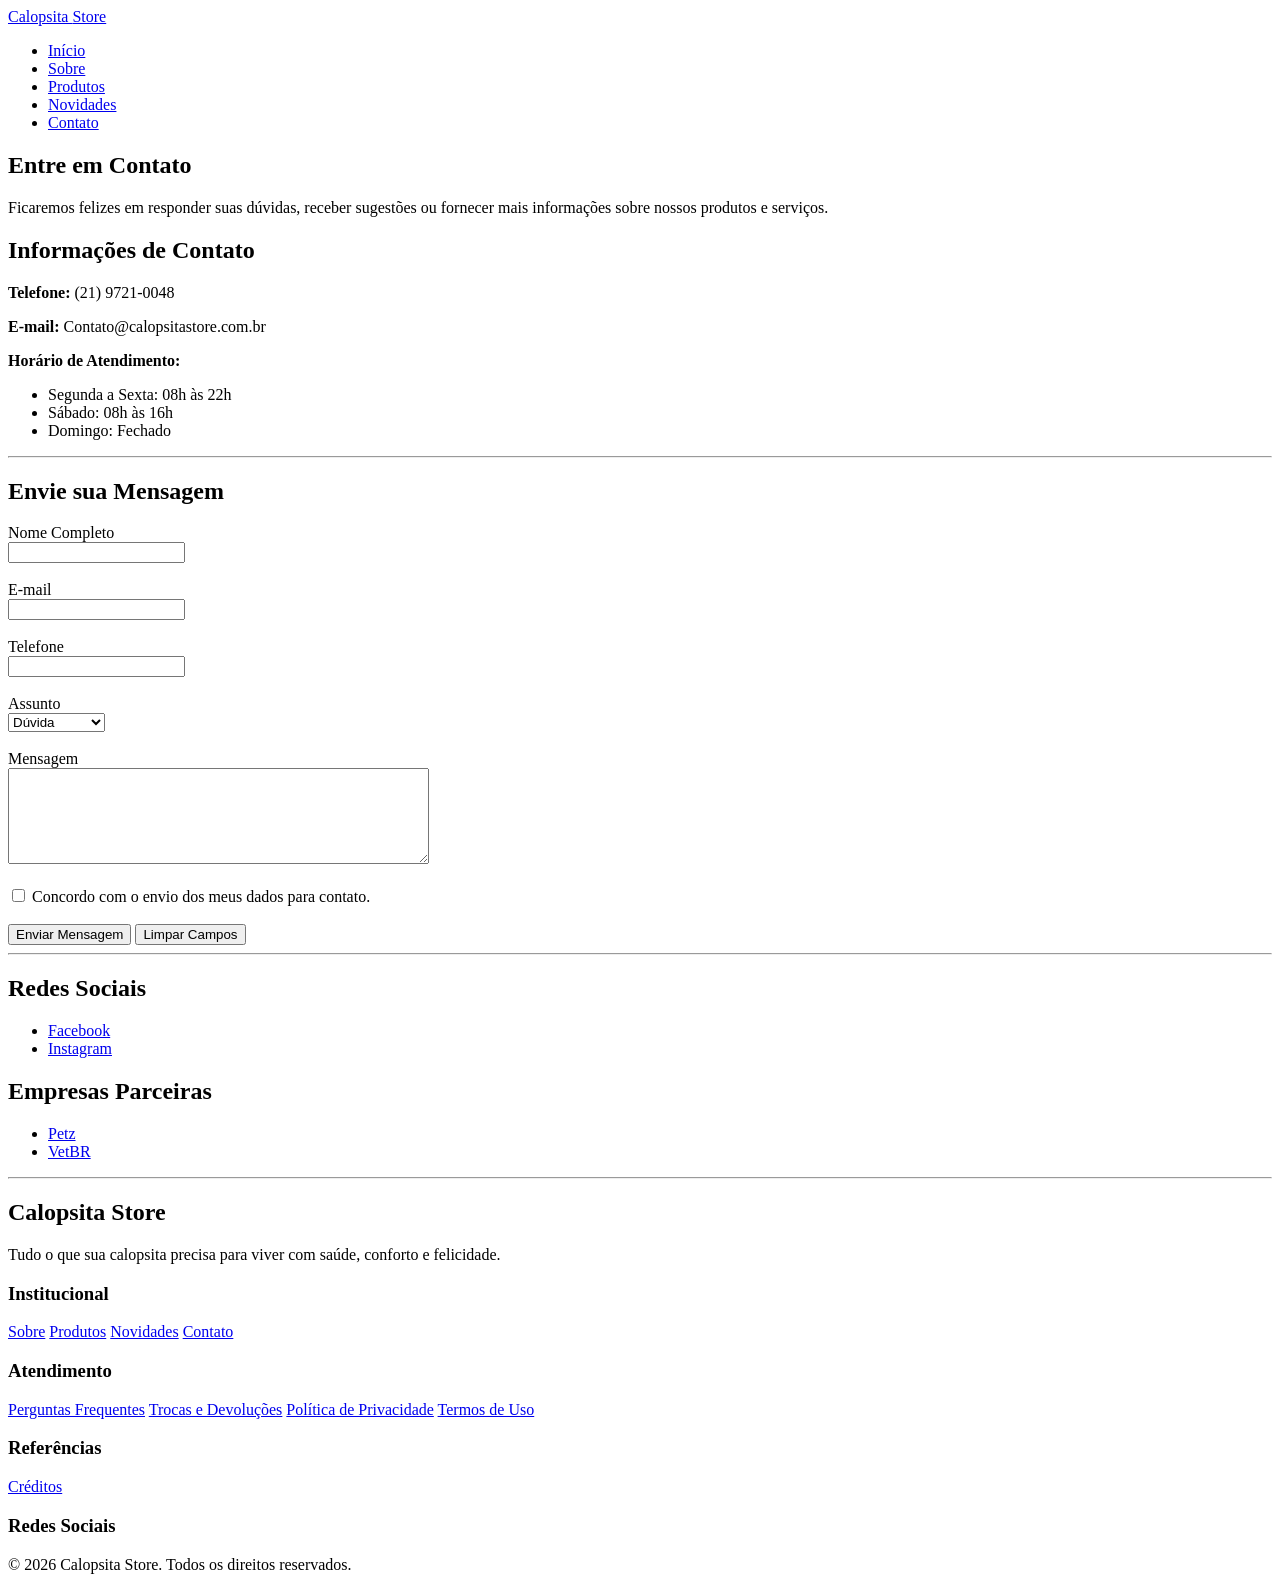
==== contato.html @ 4a94f080 "Add files via upload" ====
<!DOCTYPE html>
<html lang="pt-BR">
<head>
    <meta charset="UTF-8">
    <meta name="viewport" content="width=device-width, initial-scale=1.0">
    <link rel="stylesheet" href="Style.css">
    <link rel="preconnect" href="https://fonts.googleapis.com">
    <link rel="preconnect" href="https://fonts.gstatic.com" crossorigin>
    <link href="https://fonts.googleapis.com/css2?family=Poppins:wght@300;400;500;600;700&display=swap" rel="stylesheet">
    <title>ContatoCalopsitaStore</title>
</head>


</script>

<body>

     <header>

        <div class="container">

            <nav class="navbar">

                <a href="index.html" class="logo">
                    Calopsita <span>Store</span>
                </a>

                <ul class="menu">
                    <li><a href="index.html">Início</a></li>
                    <li><a href="sobre.html">Sobre</a></li>
                    <li><a href="produtos.html">Produtos</a></li>
                    <li><a href="novidades.html">Novidades</a></li>
                    <li><a href="PaginaContato.html">Contato</a></li>
                </ul>
<div class="nav-icons">

    <a href="#">
        <i class="bi bi-heart"></i>
    </a>

    <a href="#">
        <i class="bi bi-person"></i>
    </a>

    <a href="#">
        <i class="bi bi-bag"></i>
    </a>

</div>
            </nav>

        </div>

    </header>

    <main>

        <section>
            <h2>Entre em Contato</h2>

            <p>
                Ficaremos felizes em responder suas dúvidas, receber sugestões ou
                fornecer mais informações sobre nossos produtos e serviços.
            </p>
        </section>

        <section>

            <h2>Informações de Contato</h2>


            <p><strong>Telefone:</strong> (21) 9721-0048</p>

            <p><strong>E-mail:</strong> Contato@calopsitastore.com.br</p>

            <p><strong>Horário de Atendimento:</strong></p>

            <ul>
                <li>Segunda a Sexta: 08h às 22h</li>
                <li>Sábado: 08h às 16h</li>
                <li>Domingo: Fechado</li>
            </ul>

        </section>

        <hr>

        <section>

            <h2>Envie sua Mensagem</h2>

            <form id="formContato" action="#" method="post">

                <label for="nome">Nome Completo</label><br>
                <input type="text" id="nome" name="nome" required><br><br>

                <label for="email">E-mail</label><br>
                <input type="email" id="email" name="email" required><br><br>

                <label for="telefone">Telefone</label><br>
                <input type="tel" id="telefone" name="telefone"><br><br>

                <label for="assunto">Assunto</label><br>
                <select id="assunto" name="assunto">
                    <option>Dúvida</option>
                    <option>Orçamento</option>
                    <option>Sugestão</option>
                    <option>Reclamação</option>
                    <option>Outros</option>
                </select><br><br>

                <label for="mensagem">Mensagem</label><br>
                <textarea id="mensagem" name="mensagem" rows="6" cols="50" required></textarea><br><br>

                <input type="checkbox" id="aceito" required>
                <label for="aceito">
                    Concordo com o envio dos meus dados para contato.
                </label>

                <br><br>

                <input type="submit" value="Enviar Mensagem">
                <input type="reset" value="Limpar Campos">

            </form>

        </section>

        <hr>

        <section>

            <h2>Redes Sociais</h2>

            <ul>
                <li><a href="https://www.facebook.com" target="_blank">Facebook</a></li>
                <li><a href="https://www.instagram.com" target="_blank">Instagram</a></li>             
            </ul>

        </section>

        <section>

            <h2>Empresas Parceiras</h2>

            <ul>               
                <li><a href="https://www.petz.com.br" target="_blank">Petz</a></li>
                <li><a href="https://www.vetbr.com.br" target="_blank">VetBR</a></li>
            </ul>

        </section>

    </main>

    <hr>

    <footer>

    <div class="container">

        <div class="footer-content">

         

            <div class="footer-logo">

                <h2>Calopsita <span>Store</span></h2>

                <p>
                    Tudo o que sua calopsita precisa para viver com saúde, conforto e felicidade.
                </p>

            </div>

        

            <div class="footer-links">

                <h3>Institucional</h3>

                <a href="sobre.html">Sobre</a>
                <a href="produtos.html">Produtos</a>
                <a href="novidades.html">Novidades</a>
                <a href="Contato.html">Contato</a>

            </div>


            <div class="footer-links">

                <h3>Atendimento</h3>

                <a href="#">Perguntas Frequentes</a>
                <a href="#">Trocas e Devoluções</a>
                <a href="#">Política de Privacidade</a>
                <a href="#">Termos de Uso</a>

            </div>
            <div class="footer-links">

            <h3> Referências</h3>
            <a href="referencia.html">Créditos</a>
</div>
        

            <div class="footer-social">

                <h3>Redes Sociais</h3>

                <div class="social-icons">

                    <a href="#"><i class="bi bi-instagram"></i></a>
                    <a href="#"><i class="bi bi-facebook"></i></a>
                    <a href="#"><i class="bi bi-whatsapp"></i></a>

                </div>

            </div>

        </div>

        <div class="footer-bottom">

            <p>
                © 2026 Calopsita Store. Todos os direitos reservados.
            </p>

        </div>

    </div>

</footer>

<script>
document.addEventListener("DOMContentLoaded", function () {

    const formulario = document.getElementById("formContato");

    formulario.addEventListener("submit", function (e) {
        e.preventDefault();

        alert("Obrigado por entrar em contato conosco, CalopsitaStore agradece!");

        formulario.reset();
    });

});
</script>

</body>
</html>
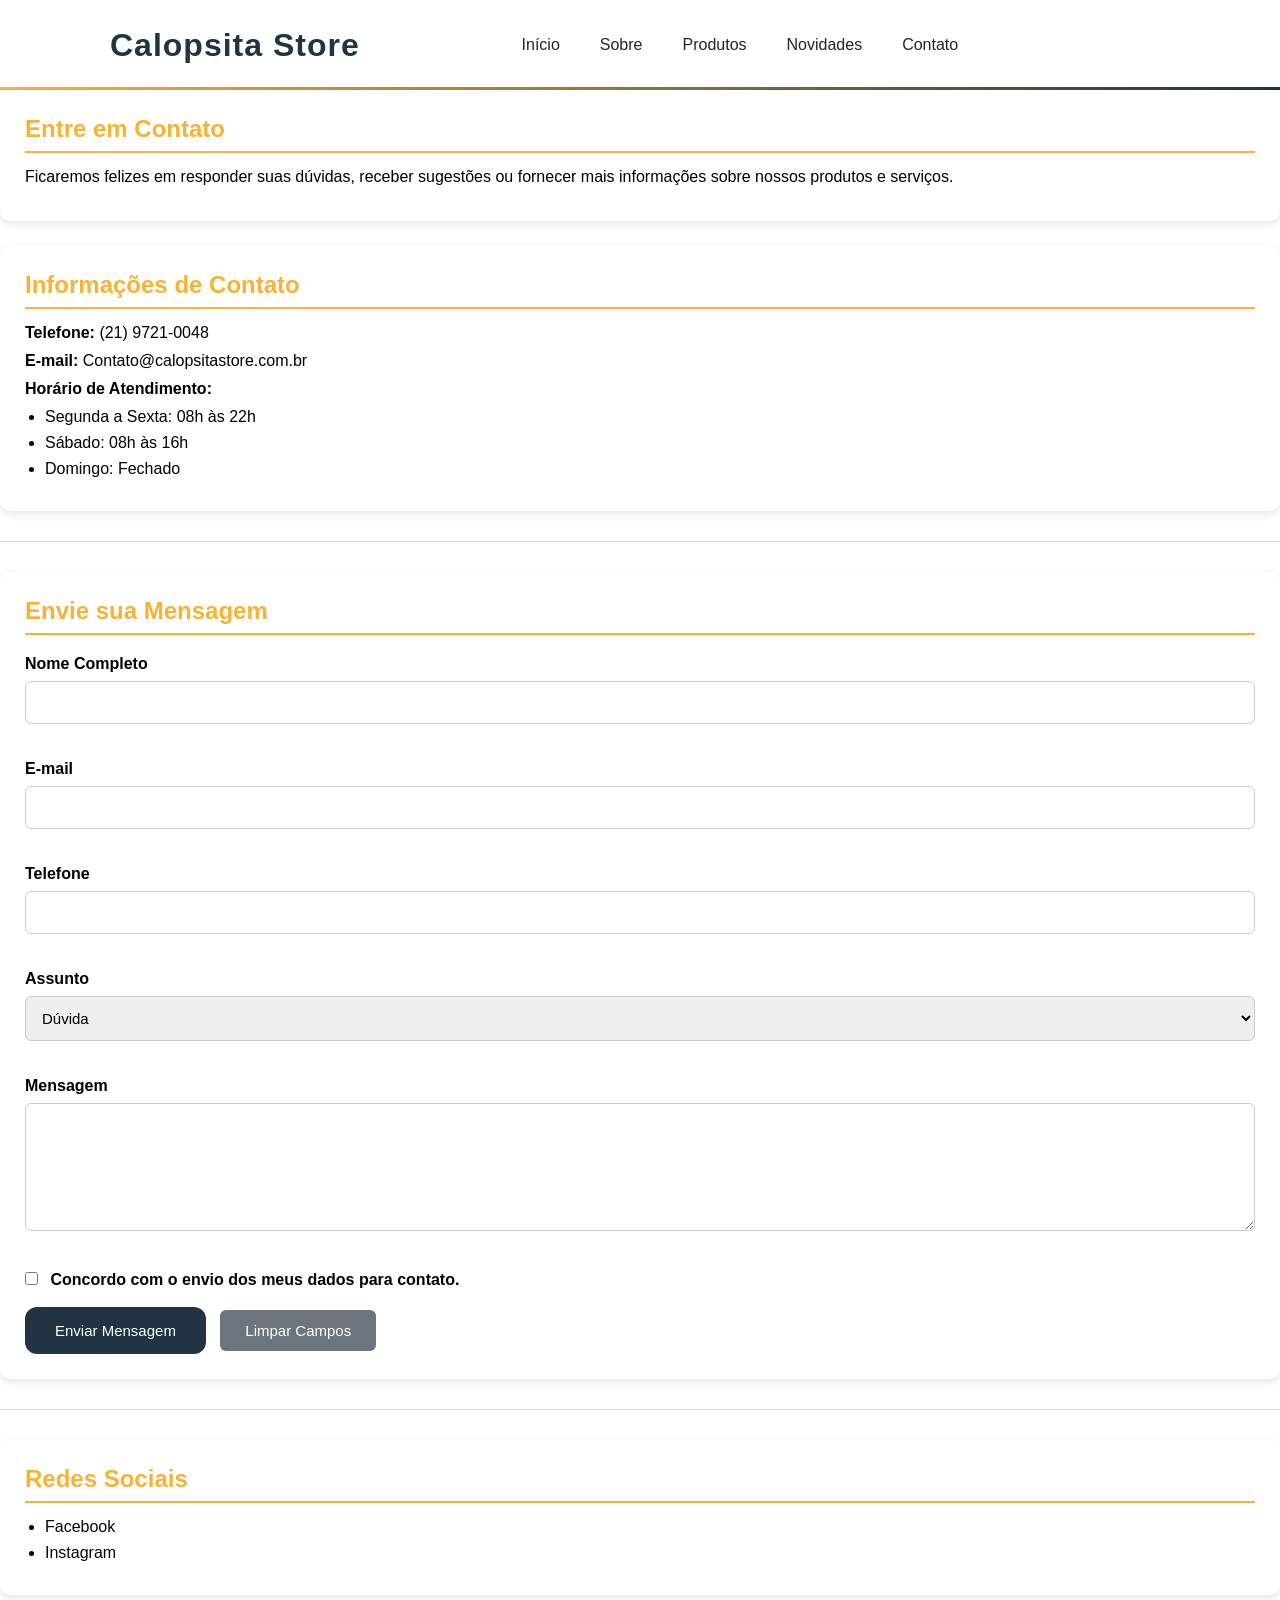
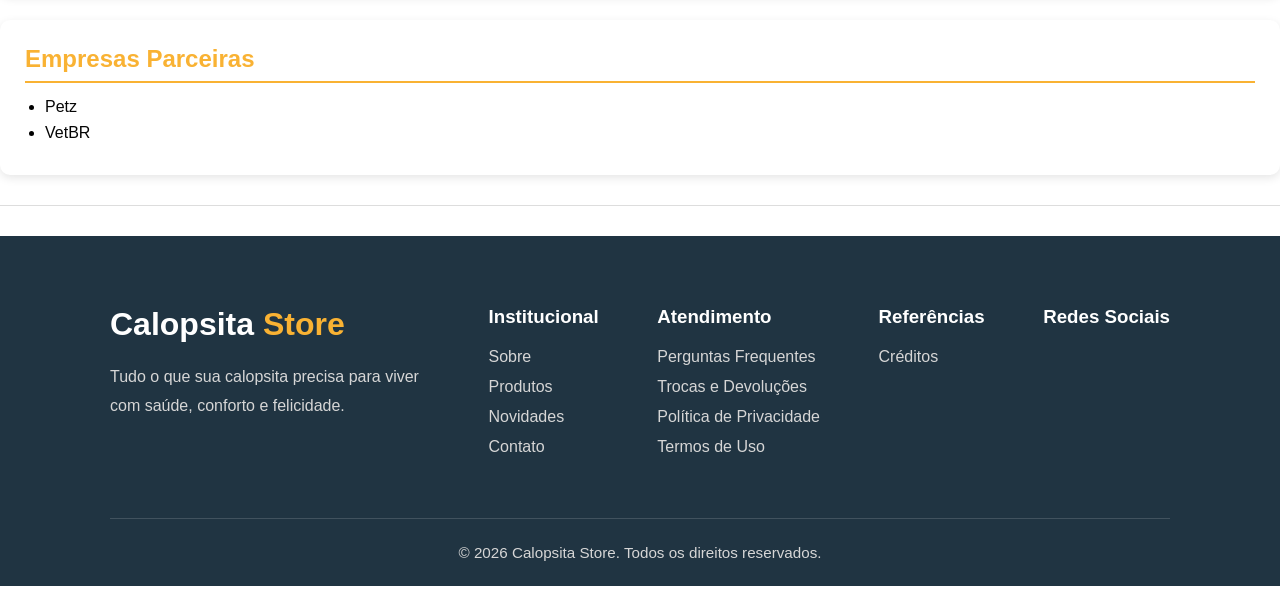
==== commit 7f8d837b: "Update contato.html" ====
--- a/contato.html
+++ b/contato.html
@@ -3,11 +3,11 @@
 <head>
     <meta charset="UTF-8">
     <meta name="viewport" content="width=device-width, initial-scale=1.0">
-    <link rel="stylesheet" href="Style.css">
+    <link rel="stylesheet" href="style.css">
     <link rel="preconnect" href="https://fonts.googleapis.com">
     <link rel="preconnect" href="https://fonts.gstatic.com" crossorigin>
     <link href="https://fonts.googleapis.com/css2?family=Poppins:wght@300;400;500;600;700&display=swap" rel="stylesheet">
-    <title>ContatoCalopsitaStore</title>
+    <title>Contato - Calopsita Store</title>
 </head>
 
 
@@ -30,7 +30,7 @@
                     <li><a href="sobre.html">Sobre</a></li>
                     <li><a href="produtos.html">Produtos</a></li>
                     <li><a href="novidades.html">Novidades</a></li>
-                    <li><a href="PaginaContato.html">Contato</a></li>
+                    <li><a href="Contato.html">Contato</a></li>
                 </ul>
 <div class="nav-icons">
 
@@ -248,4 +248,4 @@
 </script>
 
 </body>
-</html>+</html>
--- a/style.css
+++ b/style.css
@@ -0,0 +1,1709 @@
+/* ========================= */
+/* RESET */
+/* ========================= */
+
+*{
+    margin: 0;
+    padding: 0;
+    box-sizing: border-box;
+}
+
+/* BODY */
+/* ========================= */
+
+body{
+    background-color: #FFFFFF;
+    font-family: "Poppins", sans-serif;
+}
+
+/* ========================= */
+/* CONTAINER */
+/* ========================= */
+
+.container{
+    max-width: 1100px;
+    width: 100%;
+    margin: 0 auto;
+    padding: 0 20px;
+}
+
+
+/* HEADER */
+/* ========================= */
+
+header{
+    width: 100%;
+    height: 90px;
+    background-color: #FFFFFF;
+
+    border-bottom: 3px solid transparent;
+    border-image: linear-gradient(to right, #F9B233, #203442) 1;
+
+    position: sticky;
+    top: 0;
+    z-index: 1000;
+}
+
+
+/* NAVBAR */
+/* ========================= */
+
+.navbar{
+    height: 90px;
+
+    display: flex;
+    justify-content: space-between;
+    align-items: center;
+}
+.nav-icons{
+    display:flex;
+    align-items:center;
+    gap:25px;
+}
+
+.nav-icons a{
+    color:#203442;
+    font-size:1.3rem;
+    transition:.3s;
+}
+
+.nav-icons a:hover{
+    color:#F9B233;
+    transform:translateY(-2px);
+}
+
+/* ========================= */
+/* LOGO */
+/* ========================= */
+
+.logo{
+    text-decoration: none;
+    color: #203442;
+    font-size: 2rem;
+    font-weight: 700;
+    letter-spacing: 1px;
+
+    display: inline-block;
+    transition: all .3s ease;
+}
+
+.logo:hover{
+    transform: scale(1.05);
+}
+
+.logo span{
+    transition: .3s;
+}
+
+.logo:hover span{
+    color: #F9B233;
+}
+
+/* ========================= */
+/* MENU */
+/* ========================= */
+
+.menu{
+    display: flex;
+    align-items: center;
+    list-style: none;
+    gap: 40px;
+}
+
+.menu a{
+    position: relative;
+
+    text-decoration: none;
+    color: #242424;
+    font-size: 1rem;
+    font-weight: 500;
+
+    transition: all .3s ease;
+}
+
+.menu a:hover{
+    color: #F9B233;
+    opacity: .9;
+}
+
+.menu a::after{
+    content: "";
+
+    position: absolute;
+    left: 0;
+    bottom: -4px;
+
+    width: 0;
+    height: 2px;
+
+    background-color: #203442;
+
+    transition: .3s ease;
+}
+
+.menu a:hover::after{
+    width: 100%;
+}
+
+/* INICIO */
+/* ------------- */
+
+.inicio{
+    background-color: #FFFFFF;
+    padding-top:60px;
+}
+
+.inicio-content{
+    min-height: calc(100vh - 90px);
+
+    display: flex;
+    justify-content: space-between;
+    align-items: center;
+
+    gap: 30px;
+}
+
+.inicio-text{
+    flex: 0 0 38%;
+    max-width: 430px;
+}
+
+.inicio-text h1{
+    font-size: 3.2rem;
+    line-height: 1.15;
+    margin-bottom: 25px;
+}
+
+.inicio-text span{
+    color: #F9B233;
+    font-weight: 800;
+}
+
+.inicio-text p{
+    font-size: 1.1rem;
+    color: #666666;
+    line-height: 1.8;
+    margin-top: 10px;
+    margin-bottom: 35px;
+}
+
+.inicio-image{
+    flex: 0 0 60%;
+
+    display: flex;
+    flex-direction: column;
+    align-items: center;
+
+    margin-top: -40px;
+}
+/* ========================= */
+/* INICIO  */
+/* ========================= */
+
+.inicio-features{
+    display: flex;
+    gap: 25px;
+    margin-top: 45px;
+}
+
+.feature{
+    display: flex;
+    align-items: center;
+    gap: 10px;
+    font-size: .95rem;
+    font-weight: 500;
+    color: #555555;
+}
+
+.feature span{
+    color: #555555;
+}
+
+.inicio-image img{
+    width: 100%;
+    max-width: 680px;
+    border-radius: 18px;
+    object-fit: cover;
+     border-radius:24px;
+    box-shadow:0 20px 50px rgba(0,0,0,.12);
+}
+.inicio-image img:hover{
+    transform: scale(1.03);
+    transition:.4s ease;
+}
+/* ========================= */
+/* BOTÕES BANNER */
+/* ========================= */
+
+.inicio-buttons{
+    display: flex;
+    gap: 20px;
+    align-items: center;
+}
+
+.btn-primary,
+.btn-secondary{
+    text-decoration: none;
+    padding: 14px 28px;
+    border-radius: 12px;
+    font-weight: 600;
+     width: 220px;
+     text-align: center;
+    transition: all .3s ease;
+}
+.btn-primary{
+    background-color: #203442;
+    color: #FFFFFF;
+}
+
+.btn-primary:hover{
+    background-color: #2b4961;
+    transform: translateY(-3px);
+}
+.btn-secondary{
+    border: 2px solid #203442;
+    color: #203442;
+}
+
+.btn-secondary:hover{
+    background-color: #203442;
+    color: #FFFFFF;
+    transform: translateY(-3px);
+}
+
+.prev,
+.next{
+
+    position: absolute;
+    top: 50%;
+    transform: translateY(-50%);
+
+    width: 45px;
+    height: 45px;
+
+    border: none;
+    border-radius: 50%;
+
+    background: rgba(255,255,255,.9);
+
+    color: #203442;
+
+    font-size: 1.3rem;
+
+    cursor: pointer;
+
+    transition: .3s;
+
+    z-index: 2;
+
+}
+
+.prev{
+    left: 20px;
+}
+
+.next{
+    right: 20px;
+}
+
+.prev:hover,
+.next:hover{
+
+    background: #203442;
+    color: white;
+
+}
+
+.carousel-dots{
+    display: flex;
+    justify-content: center;
+    gap: 12px;
+
+    margin-top: 20px;
+}
+
+.carousel{
+    position: relative;
+    width: 100%;
+    max-width: 680px;
+}
+
+.carousel img{
+    width: 100%;
+    max-width: 680px;
+    display: block;
+    object-fit: cover;
+    border-radius: 24px;
+    box-shadow: 0 20px 50px rgba(0,0,0,.12);
+}
+.dot{
+
+    width:12px;
+    height:12px;
+
+    border-radius:50%;
+
+    background:#D6D6D6;
+
+    transition:.3s;
+
+}
+.dot.active{
+
+    background:#203442;
+      transform: scale(1.2);
+
+}
+/* ========================= */
+/* PRODUTOS */
+/* ========================= */
+
+.produtos{
+
+    padding:100px 0;
+
+}
+
+.produtos h2{
+
+    text-align:center;
+    font-size:2.3rem;
+    color:#203442;
+
+}
+
+.subtitulo{
+
+    text-align:center;
+    color:#666;
+
+    margin:15px 0 60px;
+
+}
+
+
+/* CARDS */
+
+.cards{
+
+    display:flex;
+    justify-content:space-between;
+    gap:25px;
+
+}
+
+.card{
+
+    width:250px;
+
+    background:white;
+
+    border-radius:15px;
+
+    padding:20px;
+
+    box-shadow:0 5px 18px rgba(0,0,0,.08);
+
+    text-align:center;
+
+    transition:.3s;
+
+}
+
+.card:hover{
+
+    transform:translateY(-8px);
+
+}
+
+.card img{
+
+    width:100%;
+    border-radius:12px;
+
+}
+
+.card h3{
+
+    margin-top:20px;
+
+    color:#203442;
+
+}
+
+.preco{
+
+    margin:15px 0;
+
+    font-size:1.2rem;
+
+    font-weight:bold;
+
+    color:#F9B233;
+
+}
+
+.card a{
+
+    display:inline-block;
+
+    margin-top:10px;
+
+    text-decoration:none;
+
+    color:white;
+
+    background:#203442;
+
+    padding:10px 20px;
+
+    border-radius:10px;
+
+    transition:.3s;
+
+}
+
+.card a:hover{
+
+    background:#F9B233;
+    color:#203442;
+
+}
+.hero{
+    padding: 60px 0 100px;
+}
+
+.produtos{
+    padding: 100px 0;
+}
+
+.categorias{
+    padding: 100px 0;
+}
+
+.depoimentos{
+    padding: 100px 0;
+}
+
+.newsletter{
+    padding: 100px 0;
+}
+/* ========================= */
+/* CATEGORIAS */
+/* ========================= */
+
+.categorias{
+    padding: 100px 0;
+}
+
+.categorias h2{
+    text-align: center;
+    font-size: 2.3rem;
+    color: #203442;
+}
+
+.categorias-grid{
+    margin-top: 60px;
+
+    display: flex;
+    justify-content: space-between;
+    gap: 25px;
+}
+
+.categoria-card{
+
+    width: 250px;
+
+    padding: 35px 20px;
+
+    border-radius: 18px;
+
+    background: #FFFFFF;
+
+    box-shadow: 0 5px 18px rgba(0,0,0,.08);
+
+    text-align: center;
+
+    transition: .3s;
+
+}
+
+.categoria-card:hover{
+
+    transform: translateY(-8px);
+
+}
+
+.categoria-card i{
+
+    font-size: 3rem;
+
+    color: #F9B233;
+
+}
+
+.categoria-card h3{
+
+    margin: 25px 0 15px;
+
+    color: #203442;
+
+}
+
+.categoria-card a{
+
+    text-decoration: none;
+
+    color: #203442;
+
+    font-weight: 600;
+
+}
+
+.categoria-card a:hover{
+
+    color: #F9B233;
+
+}
+/* ========================= */
+/* BANNER PROMOCIONAL */
+/* ========================= */
+
+.banner-promocional{
+
+    padding: 80px 20px;
+
+    background: linear-gradient(135deg,#203442,#2f5470);
+
+    text-align: center;
+
+    border-radius: 20px;
+
+    margin: 100px auto;
+
+}
+
+.banner-promocional h2{
+
+    color: white;
+
+    font-size: 2.5rem;
+
+    margin-bottom: 20px;
+
+}
+
+.banner-promocional p{
+
+    color: white;
+
+    font-size: 1.2rem;
+
+    margin-bottom: 35px;
+
+}
+
+.btn-banner{
+
+    display: inline-block;
+
+    text-decoration: none;
+
+    background: #F9B233;
+
+    color: #203442;
+
+    padding: 16px 35px;
+
+    border-radius: 12px;
+
+    font-weight: 700;
+
+    transition: .3s;
+
+}
+
+.btn-banner:hover{
+
+    transform: translateY(-3px);
+
+    background: white;
+
+}
+/* ========================= */
+/* DEPOIMENTOS */
+/* ========================= */
+
+.depoimentos{
+    padding: 100px 0;
+}
+
+.depoimentos h2{
+    text-align: center;
+    font-size: 2.3rem;
+    color: #203442;
+}
+
+.depoimentos-grid{
+    display: flex;
+    justify-content: space-between;
+    gap: 25px;
+    margin-top: 60px;
+}
+
+.depoimento-card{
+
+    background: #FFFFFF;
+
+    border-radius: 18px;
+
+    padding: 30px;
+
+    box-shadow: 0 5px 18px rgba(0,0,0,.08);
+
+    transition: .3s;
+
+}
+
+.depoimento-card:hover{
+
+    transform: translateY(-8px);
+
+}
+
+.estrelas{
+
+    color: #F9B233;
+
+    font-size: 1.3rem;
+
+    margin-bottom: 20px;
+
+}
+
+.depoimento-card p{
+
+    color: #555;
+
+    line-height: 1.8;
+
+    margin-bottom: 25px;
+
+}
+
+.depoimento-card h4{
+
+    color: #203442;
+
+}
+
+/* ========================= */
+/* NEWSLETTER */
+/* ========================= */
+
+.newsletter{
+    padding: 100px 0;
+    background-color: #F8FAFC;
+}
+
+.newsletter h2{
+    text-align: center;
+    font-size: 2.3rem;
+    color: #203442;
+    margin-bottom: 20px;
+}
+
+.newsletter p{
+    text-align: center;
+    color: #666666;
+    max-width: 650px;
+    margin: 0 auto 40px;
+    line-height: 1.8;
+}
+
+.newsletter-form{
+
+    display: flex;
+    justify-content: center;
+    align-items: center;
+    gap: 15px;
+
+}
+
+.newsletter-form input{
+
+    width: 400px;
+    padding: 15px 20px;
+
+    border: 2px solid #D8D8D8;
+    border-radius: 12px;
+
+    outline: none;
+
+    font-size: 1rem;
+
+    transition: .3s;
+
+}
+
+.newsletter-form input:focus{
+
+    border-color: #203442;
+
+}
+
+.newsletter-form button{
+
+    padding: 15px 30px;
+
+    border: none;
+
+    border-radius: 12px;
+
+    background: #203442;
+
+    color: white;
+
+    font-size: 1rem;
+
+    font-weight: 600;
+
+    cursor: pointer;
+
+    transition: .3s;
+
+}
+
+.newsletter-form button:hover{
+
+    background: #F9B233;
+
+    color: #203442;
+
+}
+
+/* ========================= */
+/* FOOTER */
+/* ========================= */
+
+footer{
+
+    background:#203442;
+
+    color:white;
+
+    padding:70px 0 25px;
+
+}
+
+.footer-content{
+
+    display:flex;
+    justify-content:space-between;
+    gap:50px;
+
+}
+
+.footer-logo{
+
+    max-width:320px;
+
+}
+
+.footer-logo h2{
+
+    font-size:2rem;
+
+    margin-bottom:20px;
+
+}
+
+.footer-logo span{
+
+    color:#F9B233;
+
+}
+
+.footer-logo p{
+
+    color:#D6D6D6;
+
+    line-height:1.8;
+
+}
+
+.footer-links{
+
+    display:flex;
+    flex-direction:column;
+
+}
+
+.footer-links h3{
+
+    margin-bottom:20px;
+
+}
+
+.footer-links a{
+
+    color:#D6D6D6;
+
+    text-decoration:none;
+
+    margin-bottom:12px;
+
+    transition:.3s;
+
+}
+
+.footer-links a:hover{
+
+    color:#F9B233;
+
+}
+
+.footer-social h3{
+
+    margin-bottom:20px;
+
+}
+
+.social-icons{
+
+    display:flex;
+    gap:18px;
+
+}
+
+.social-icons a{
+
+    color:white;
+
+    font-size:1.5rem;
+
+    transition:.3s;
+
+}
+
+.social-icons a:hover{
+
+    color:#F9B233;
+
+    transform:translateY(-3px);
+
+}
+
+.footer-bottom{
+
+    border-top:1px solid rgba(255,255,255,.15);
+
+    margin-top:50px;
+
+    padding-top:25px;
+
+    text-align:center;
+
+    color:#D6D6D6;
+
+    font-size:.95rem;
+
+}
+/* ========================= */
+/* REFERÊNCIAS */
+/* ========================= */
+
+.referencias{
+    padding: 80px 0;
+}
+
+.referencias h1{
+    text-align: center;
+    font-size: 2.8rem;
+    color: #203442;
+    margin-bottom: 20px;
+}
+
+.referencias-texto{
+    max-width: 750px;
+    margin: 0 auto 50px;
+    text-align: center;
+    color: #666666;
+    line-height: 1.8;
+}
+
+.referencias-lista h2{
+    margin-top: 40px;
+    margin-bottom: 15px;
+    color: #203442;
+    border-left: 5px solid #F9B233;
+    padding-left: 12px;
+}
+
+.referencias-lista ul{
+    margin-left: 25px;
+}
+
+.referencias-lista li{
+    margin-bottom: 12px;
+}
+
+.referencias-lista a{
+    color: #203442;
+    text-decoration: none;
+    transition: .3s;
+}
+
+.referencias-lista a:hover{
+    color: #F9B233;
+}
+/* ========================= */
+/* RESPONSIVIDADE */
+/* ========================= */
+
+
+@media (max-width: 768px){
+
+/* ========================= */
+/* CONTAINER */
+/* ========================= */
+
+.container{
+    padding: 0 15px;
+}
+
+/* ========================= */
+/* HEADER */
+/* ========================= */
+
+header{
+    height: auto;
+    padding: 15px 0;
+}
+
+.navbar{
+    flex-direction: column;
+    gap: 20px;
+    height: auto;
+}
+
+.logo{
+    font-size: 2rem;
+    text-align: center;
+}
+
+.menu{
+    flex-wrap: wrap;
+    justify-content: center;
+    gap: 18px;
+}
+
+.menu a{
+    font-size: .95rem;
+}
+
+.nav-icons{
+    gap: 20px;
+}
+
+/* ========================= */
+/* INICIO */
+/* ========================= */
+
+.inicio{
+    padding-top: 40px;
+}
+
+.inicio-content{
+    flex-direction: column;
+    text-align: center;
+}
+
+.inicio-text{
+    max-width: 100%;
+}
+
+.inicio-text h1{
+    font-size: 2.5rem;
+}
+
+.inicio-text p{
+    font-size: 1rem;
+}
+
+.inicio-buttons{
+    flex-direction: column;
+}
+
+.btn-primary,
+.btn-secondary{
+    width: 100%;
+}
+
+/* ========================= */
+/* INICIO FEATURES */
+/* ========================= */
+
+.inicio-features{
+    flex-direction: column;
+    gap: 18px;
+    align-items: center;
+}
+
+/* ========================= */
+/* IMAGEM */
+/* ========================= */
+
+.inicio-image{
+    width: 100%;
+    margin-top: 40px;
+}
+
+.carousel{
+    max-width: 100%;
+     width: 100%;
+}
+
+.carousel img{
+    width: 100%;
+    max-width: 100%;
+}
+
+/* ========================= */
+/* PRODUTOS */
+/* ========================= */
+
+.cards{
+    flex-direction: column;
+    align-items: center;
+}
+
+.card{
+    width: 100%;
+    max-width: 330px;
+}
+
+/* ========================= */
+/* CATEGORIAS */
+/* ========================= */
+
+.categorias-grid{
+    flex-direction: column;
+    align-items: center;
+}
+
+.categoria-card{
+    width: 100%;
+    max-width: 330px;
+}
+
+/* ========================= */
+/* DEPOIMENTOS */
+/* ========================= */
+
+.depoimentos-grid{
+    flex-direction: column;
+}
+
+.depoimento-card{
+    width: 100%;
+}
+
+/* ========================= */
+/* NEWSLETTER */
+/* ========================= */
+
+.newsletter-form{
+    flex-direction: column;
+}
+
+.newsletter-form input{
+    width: 100%;
+}
+
+.newsletter-form button{
+    width: 100%;
+}
+
+/* CONTEUDO */
+
+.assunto{
+    margin-top: 40px;
+}
+
+.assunto h1{
+
+    font-size:2.8rem;
+
+    color:#203442;
+
+    margin-bottom:20px;
+
+}
+.assunto p{
+
+    max-width:750px;
+
+    color:#666666;
+
+    line-height:1.8;
+
+}
+/* CARDS */
+
+.cards{
+    display: grid;
+    grid-template-columns: repeat(2, 1fr);
+    max-width: 1000px;
+    margin: 50px auto 70px;
+    gap: 30px;
+}
+
+.card{
+
+    background:#FFFFFF;
+
+    border-radius:18px;
+
+    padding:30px;
+
+    box-shadow:0 5px 18px rgba(0,0,0,.08);
+
+    transition:.3s;
+
+}
+.card:hover{
+
+    transform:translateY(-8px);
+
+}
+
+.card h2{
+
+    color:#203442;
+
+    margin-bottom:18px;
+
+}
+
+.card ul{
+    padding-left: 20px;
+}
+
+.card li{
+
+    margin-bottom:10px;
+
+    line-height:1.8;
+
+}
+
+
+/* ========================= */
+/* FOOTER */
+/* ========================= */
+
+.footer-content{
+    flex-direction: column;
+    text-align: center;
+    gap: 40px;
+}
+
+.footer-links{
+    align-items: center;
+}
+
+.social-icons{
+    justify-content: center;
+}
+
+/* ========================= */
+/* REFERÊNCIAS */
+/* ========================= */
+
+.referencias h1{
+    font-size: 2.2rem;
+}
+
+.referencias-lista h2{
+    font-size: 1.2rem;
+}
+
+}
+/* ========================= */
+/* PRODUTOS - APRESENTAÇÃO   */
+
+/* ========================= */
+
+/* ========================= */
+/* GRID DE PRODUTOS */
+/* ========================= */
+
+.produtos-grid{
+    display: grid;
+    grid-template-columns: repeat(4, 1fr);
+    gap: 30px;
+
+    max-width: 1100px;
+    margin: 50px auto 80px;
+}
+
+/* ========================= */
+/* CARD DE PRODUTO */
+/* ========================= */
+
+.produto-card{
+    background: #fff;
+    border: 1px solid #e5e5e5;
+    border-radius: 12px;
+    overflow: hidden;
+
+    display: flex;
+    flex-direction: column;
+
+    transition: .3s ease;
+}
+
+.produto-card:hover{
+    transform: translateY(-5px);
+    box-shadow: 0 8px 20px rgba(32, 52, 66, .12);
+}
+
+.produto-img{
+    width: 100%;
+    height: 180px;
+    object-fit: cover;
+
+    border-bottom: 1px solid #e5e5e5;
+}
+
+.produto-info{
+    padding: 18px;
+
+    display: flex;
+    flex-direction: column;
+    flex-grow: 1;
+}
+
+.produto-info h3{
+    color: #203442;
+    font-size: 1.15rem;
+    margin-bottom: 8px;
+}
+
+.produto-info p{
+    color: #666666;
+    font-size: .9rem;
+    line-height: 1.6;
+    margin-bottom: 15px;
+    flex-grow: 1;
+}
+
+.produto-preco{
+    color: #203442;
+    font-size: 1.3rem;
+    font-weight: 700;
+    margin-bottom: 15px;
+}
+
+.produto-preco span{
+    color: #F9B233;
+}
+
+/* ========================= */
+/* BOTÃO COMPRAR */
+/* ========================= */
+
+.btn-comprar{
+    display: inline-block;
+    text-align: center;
+    text-decoration: none;
+
+    background-color: #F9B233;
+    color: #203442;
+    font-weight: 600;
+    font-size: .95rem;
+
+    padding: 12px 0;
+    border: none;
+    border-radius: 8px;
+
+    cursor: pointer;
+    transition: .3s ease;
+}
+
+.btn-comprar:hover{
+    background-color: #203442;
+    color: #FFFFFF;
+    transform: translateY(-2px);
+}
+
+/* ========================= */
+/* RESPONSIVIDADE */
+/* ========================= */
+
+/* Tablet */
+@media (max-width: 900px){
+    .produtos-grid{
+        grid-template-columns: repeat(2, 1fr);
+    }
+}
+
+/* Celular  */
+@media (max-width: 500px){
+    .produtos-grid{
+        grid-template-columns: 1fr;
+    }
+}
+
+/* ========================= */
+/* PÁGINA DE NOVIDADES */
+/* ========================= */
+
+.novidades{
+    padding: 80px 0;
+    background-color: #FFFFFF;
+}
+
+.novidades-intro{
+    max-width: 850px;
+    margin: 0 auto 50px;
+    text-align: center;
+}
+
+.novidades-intro h1{
+    font-size: 2.8rem;
+    color: #203442;
+    margin-bottom: 20px;
+}
+
+.novidades-intro p{
+    color: #666666;
+    line-height: 1.8;
+    margin-bottom: 15px;
+}
+
+.card-novidade{
+    background-color: #FFFFFF;
+    margin-bottom: 45px;
+    padding: 35px;
+    border-left: 5px solid #F9B233;
+    box-shadow: 0 4px 12px rgba(0,0,0,0.08);
+}
+
+.card-novidade h2{
+    color: #203442;
+    font-size: 2rem;
+    margin-bottom: 20px;
+}
+
+.card-novidade p{
+    color: #666666;
+    line-height: 1.8;
+    margin-bottom: 15px;
+}
+
+.card-novidade ul{
+    margin-left: 25px;
+    color: #666666;
+}
+
+.card-novidade li{
+    margin-bottom: 8px;
+}
+
+.card-novidade figure{
+    text-align: center;
+    margin: 25px 0;
+}
+
+.card-novidade img{
+    width: 350px;
+    max-width: 100%;
+    height: auto;
+    border: 1px solid #D6D6D6;
+}
+
+.card-novidade figcaption{
+    color: #666666;
+    font-size: 0.9rem;
+    margin-top: 8px;
+}
+
+section{
+    background: white;
+    padding: 25px;
+    margin-bottom: 25px;
+    border-radius: 10px;
+    box-shadow: 0 3px 10px rgba(0,0,0,0.1);
+}
+
+section h2{
+    color: #F9B233;
+    margin-bottom: 15px;
+    border-bottom: 2px solid #F9B233;
+    padding-bottom: 8px;
+}
+
+section p{
+    margin-bottom: 10px;
+}
+
+section ul{
+    margin-left: 20px;
+    margin-top: 10px;
+}
+
+section ul li{
+    margin-bottom: 8px;
+}
+
+
+form{
+    margin-top: 20px;
+}
+
+label{
+    font-weight: bold;
+}
+
+input[type="text"],
+input[type="email"],
+input[type="tel"],
+select,
+textarea{
+    width: 100%;
+    padding: 12px;
+    margin: 8px 0 18px;
+    border: 1px solid #ccc;
+    border-radius: 6px;
+    font-size: 15px;
+}
+
+textarea{
+    resize: vertical;
+}
+
+
+input[type="checkbox"]{
+    margin-right: 8px;
+}
+
+
+input[type="submit"],
+input[type="reset"]{
+    background: #F9B233;
+    color: white;
+    border: none;
+    padding: 12px 25px;
+    margin-right: 10px;
+    border-radius: 6px;
+    cursor: pointer;
+    font-size: 15px;
+    transition: 0.3s;
+}
+
+input[type="reset"]{
+    background: #6c757d;
+}
+
+input[type="submit"]:hover{
+    background: #F9B233;
+}
+
+input[type="reset"]:hover{
+    background: #000000;
+}
+
+
+a{
+    color: #050505;
+    text-decoration: none;
+}
+
+a:hover{
+    text-decoration: underline;
+}
+
+
+hr{
+    border: none;
+    height: 1px;
+    background: #ddd;
+    margin: 30px 0;
+}
+.contato{
+
+    padding:70px 0;
+
+}
+.contato h2{
+
+    text-align:center;
+
+    font-size:2.8rem;
+
+    color:#203442;
+
+}
+.contato p{
+
+    text-align:center;
+
+    color:#666;
+
+    max-width:700px;
+
+    margin:20px auto 60px;
+
+}
+.contato-grid{
+
+    display:flex;
+
+    justify-content:space-between;
+
+    gap:50px;
+
+}
+input[type="submit"]{
+
+    background:#203442;
+
+    color:white;
+
+    border:none;
+
+    padding:15px 30px;
+
+    border-radius:12px;
+
+}
+@media(max-width:768px){
+
+.cards{
+
+    grid-template-columns:1fr;
+
+}
+
+}
+/* ========================= */
+/* PÁGINA DE NOVIDADES */
+/* ========================= */
+
+.novidades{
+
+    padding:60px 0 100px;
+    background-color: #FFFFFF;
+}
+    
+
+
+.novidades-intro{
+    max-width: 850px;
+    margin: 0 auto 50px;
+    text-align: center;
+}
+
+.novidades-intro h1{
+    font-size: 2.8rem;
+    color: #203442;
+    margin-bottom: 20px;
+}
+
+.novidades-intro p{
+    color: #666666;
+    line-height: 1.8;
+    margin-bottom: 15px;
+}
+
+.card-novidade{
+
+    background:#FFFFFF;
+
+    border-radius:18px;
+
+    padding:35px;
+
+    box-shadow:0 5px 18px rgba(0,0,0,.08);
+
+    margin-bottom:40px;
+
+    transition:.3s;
+
+}
+.card-novidade:hover{
+
+    transform:translateY(-8px);
+
+}
+
+.card-novidade h2{
+    color: #203442;
+    font-size: 2rem;
+    margin-bottom: 20px;
+}
+
+.card-novidade p{
+    color: #666666;
+    line-height: 1.8;
+    margin-bottom: 15px;
+    text-align:justify;
+}
+
+.card-novidade ul{
+    margin-left: 25px;
+    color: #666666;
+}
+
+.card-novidade li{
+    margin-bottom: 8px;
+     line-height:1.8;
+}
+
+.card-novidade figure{
+    text-align: center;
+    margin: 25px 0;
+}
+
+.card-novidade img{
+    width: 100%;
+    max-width: 300px; 
+    height: auto;
+    border-radius: 16px;
+    box-shadow: 0 8px 20px rgba(0,0,0,.10);
+}
+
+.card-novidade figcaption{
+    color: #666666;
+    font-size: 0.9rem;
+    margin-top: 8px;
+}
+@media(max-width:768px){
+
+.novidades{
+
+    padding:50px 0;
+
+}
+
+.novidades-intro h1{
+
+    font-size:2.2rem;
+
+}
+
+.card-novidade{
+
+    padding:25px;
+
+}
+
+.card-novidade h2{
+
+    font-size:1.5rem;
+
+}
+
+}
